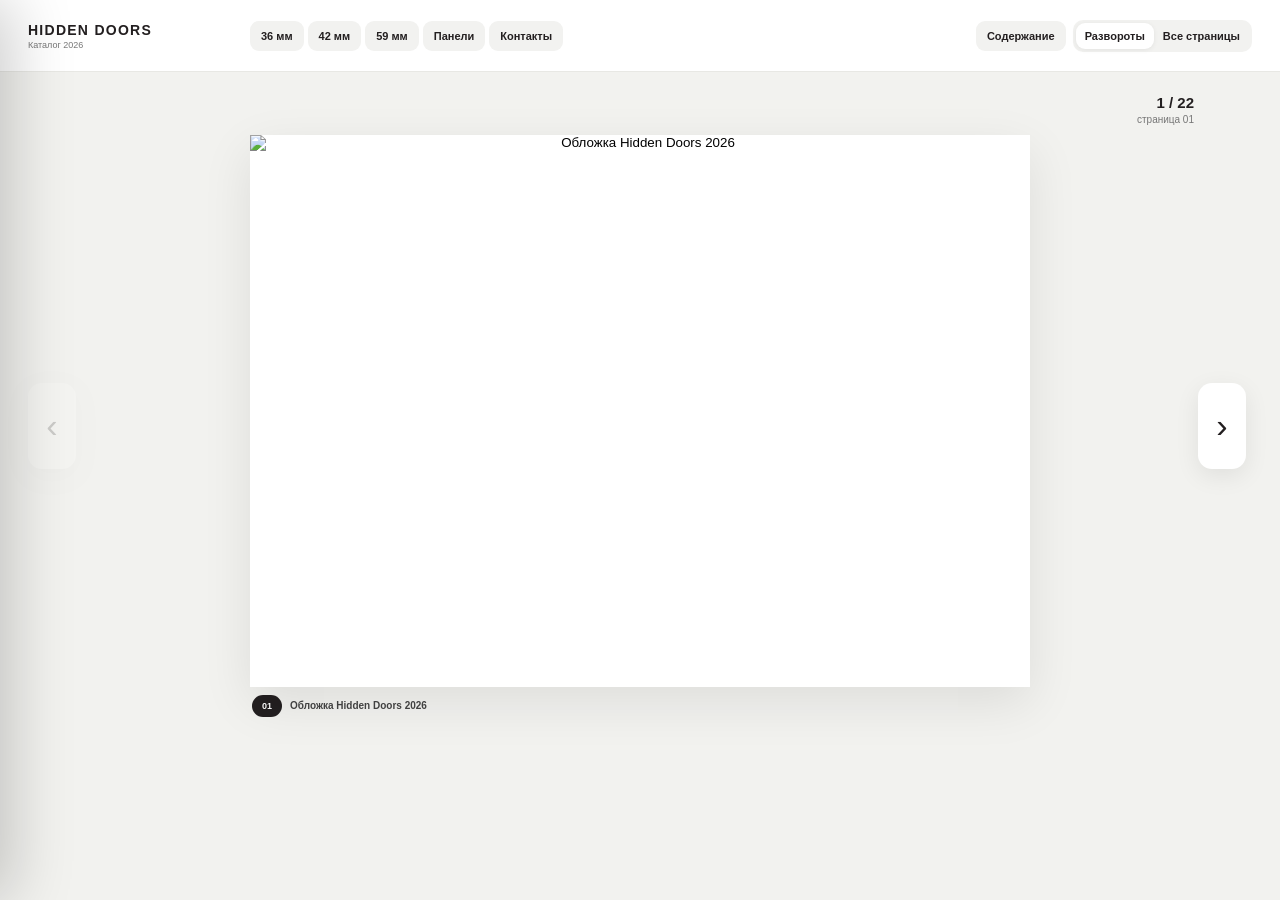
==== public-index.html @ 4ac61781 "catalog: publish visible back cover" ====
<!doctype html>
<html lang="ru">
<head>
  <meta charset="utf-8">
  <meta name="viewport" content="width=device-width,initial-scale=1,viewport-fit=cover">
  <meta name="theme-color" content="#ffffff">
  <title>Каталог Hidden Doors 2026 — двери 36, 42 и 59 мм</title>
  <meta name="description" content="Каталог Hidden Doors 2026: двери 36, 42 и 59 мм, покрытия, интегрируемые материалы и стеновые панели.">
  <link rel="stylesheet" href="public-view.css?v=master65-back-cover-visible">
</head>
<body>
  <noscript>Для просмотра каталога включите JavaScript.</noscript>
  <script src="catalog-data.js"></script>
  <script src="catalog-master.js?v=master65-back-cover-visible"></script>
  <script src="public-view.js?v=master65-back-cover-visible"></script>
</body>
</html>
---- public-view.css ----
@font-face{font-family:Manrope;src:url('../assets/manrope-400.ttf') format('truetype');font-weight:400;font-display:swap}
@font-face{font-family:Manrope;src:url('../assets/manrope-600.ttf') format('truetype');font-weight:600;font-display:swap}
@font-face{font-family:Manrope;src:url('../assets/manrope-700.ttf') format('truetype');font-weight:700;font-display:swap}
@font-face{font-family:Manrope;src:url('../assets/manrope-800.ttf') format('truetype');font-weight:800;font-display:swap}
:root{--ink:#231f20;--green:#57c035;--muted:#757575;--paper:#fff;--bg:#f2f2ef;--line:#deded9;--folio-outer:2.694%;--folio-bottom:2.381%}
*{box-sizing:border-box}
html,body{min-height:100%}
body.hd-public-view{margin:0;background:var(--bg);color:var(--ink);font-family:Manrope,Arial,sans-serif}
.hdp-no-scroll{overflow:hidden!important}.hidden{display:none!important}
#hdCatalogPublic{min-height:100vh}

.hdp-header{height:72px;display:flex;align-items:center;gap:22px;padding:0 28px;background:#fff;border-bottom:1px solid #e8e8e4;position:sticky;top:0;z-index:70}
.hdp-brand{display:flex;align-items:center;color:var(--ink);text-decoration:none;min-width:200px;height:44px}
.hdp-brand img{display:block;max-width:178px;max-height:42px;width:auto;height:auto;object-fit:contain}
.hdp-brand-fallback{display:none;align-items:flex-start;flex-direction:column}.hdp-brand-fallback b{font-size:14px;letter-spacing:.09em}.hdp-brand-fallback small{font-size:9px;color:#777;margin-top:2px}
.hdp-sections{display:flex;gap:4px;min-width:0}
.hdp-sections button,.hdp-head-actions button{border:0;border-radius:9px;background:#f2f2f0;color:var(--ink);padding:9px 11px;font:700 11px Manrope,Arial;cursor:pointer}
.hdp-sections button:hover,.hdp-head-actions button:hover{background:#e9f4e5}
.hdp-head-actions{margin-left:auto;display:flex;align-items:center;gap:7px}
.hdp-view-toggle{display:flex;background:#f2f2f0;border-radius:10px;padding:3px}
.hdp-view-toggle button{background:transparent;padding:7px 9px}.hdp-view-toggle button.active{background:#fff;box-shadow:0 1px 5px #0001}
.hdp-main{padding:22px 28px 52px}
.hdp-toolbar{max-width:1500px;margin:0 auto 10px;display:flex;justify-content:flex-end;align-items:center;min-height:28px}.hdp-toolbar-compact{padding:0 58px}
.hdp-progress{text-align:right}.hdp-progress b{display:block;font-size:15px}.hdp-progress span{display:block;color:#777;font-size:10px;margin-top:3px}
.hdp-spread-view{max-width:1600px;margin:0 auto;display:grid;grid-template-columns:54px minmax(0,1fr) 54px;align-items:center;gap:12px}
.hdp-arrow{width:48px;height:86px;border:0;border-radius:14px;background:#fff;box-shadow:0 7px 25px #00000014;font-size:34px;color:var(--ink);cursor:pointer}
.hdp-arrow:disabled{opacity:.18;cursor:default}
.hdp-spread{display:grid;gap:8px;align-items:start;justify-content:center}.hdp-spread.double{grid-template-columns:repeat(2,minmax(0,710px))}.hdp-spread.single{grid-template-columns:minmax(0,920px)}.hdp-spread.cover{grid-template-columns:minmax(0,780px)}
.hdp-page{min-width:0}.hdp-page-open{position:relative;display:block;width:100%;border:0;padding:0;background:#fff;cursor:zoom-in;box-shadow:0 16px 48px #00000017;transition:transform .18s ease,box-shadow .18s ease;overflow:hidden}
.hdp-page-open:hover{transform:translateY(-3px);box-shadow:0 20px 54px #00000022}.hdp-page-open>img{display:block;width:100%;height:auto;aspect-ratio:297/210;object-fit:fill}
.hdp-page-number-fix{position:absolute;right:2.2%;bottom:1.4%;min-width:5.1%;height:4.7%;padding:0 .25em;display:flex;align-items:center;justify-content:center;background:#fff;color:#57c035;font-weight:700;font-size:clamp(8px,1vw,15px);line-height:1;z-index:2}
.hdp-page-caption{display:flex;gap:8px;align-items:center;padding:8px 2px 0;color:#777;font-size:9px}.hdp-page-caption>span{display:grid;place-items:center;min-width:30px;height:22px;border-radius:999px;background:var(--ink);color:#fff;font-weight:800}.hdp-page-caption b{font-size:10px;color:#444}
.hdp-grid-view{max-width:1500px;margin:0 auto;display:grid;grid-template-columns:repeat(3,minmax(0,1fr));gap:22px}.hdp-grid-view .hdp-page-open{box-shadow:0 10px 30px #0001}.hdp-grid-view .hdp-page-caption{padding-top:7px}

/* Live catalog page: mechanically assembled contents in the exact A4 ratio. */
.hdp-page-live .hdp-page-open{cursor:zoom-in}
.hdp-live-sheet{position:relative;width:100%;aspect-ratio:297/210;background:#fff;color:var(--ink);overflow:hidden;text-align:left;font-family:Manrope,Arial,sans-serif;container-type:inline-size}
.hdp-live-logo{position:absolute;right:4.4cqw;top:4.05cqw;width:17.8cqw;height:5.8cqw;display:flex;align-items:flex-start;justify-content:flex-end}.hdp-live-logo img{display:block;max-width:100%;max-height:100%;width:auto;height:auto;object-fit:contain}
.hdp-live-rule{position:absolute;left:4.4cqw;top:9.55cqw;width:5.35cqw;height:.46cqw;background:var(--green);border-radius:99px}
.hdp-live-sheet h2{position:absolute;left:4.4cqw;top:13.25cqw;margin:0;font-size:4.15cqw;line-height:1;font-weight:700;letter-spacing:-.035em}
.hdp-live-subtitle{position:absolute;left:4.4cqw;top:18.6cqw;margin:0;color:#777;font-size:1.18cqw;line-height:1.2}
.hdp-toc-grid{position:absolute;left:3.2cqw;right:3.2cqw;top:23.2cqw;bottom:5.0cqw;display:grid;grid-template-columns:1fr 1fr;grid-template-rows:25.6cqw minmax(0,1fr);gap:2.15cqw 2.7cqw}
.hdp-toc-card{border:1px solid #deded9;border-radius:3.0cqw;padding:2.05cqw 2.4cqw 1.7cqw;overflow:hidden;background:#fff}
.hdp-toc-plain{padding:1.1cqw 2.4cqw 0;overflow:hidden}
.hdp-toc-head{display:grid;grid-template-columns:8.4cqw 1fr;align-items:center;border-bottom:1px solid #deded8;padding:0 0 1.45cqw;margin-bottom:1.18cqw}
.hdp-toc-head strong{font-size:3.05cqw;color:var(--green);line-height:1;font-weight:600}.hdp-toc-head b{font-size:1.92cqw;line-height:1.05}
.hdp-toc-rows{display:grid;gap:.82cqw}
.hdp-toc-row{display:grid;grid-template-columns:7.35cqw 1fr;gap:1.05cqw;align-items:start;min-width:0}.hdp-toc-row em{font-style:normal;color:var(--green);font-weight:700;font-size:1.14cqw;line-height:1.30;white-space:nowrap}.hdp-toc-row span{font-size:1.14cqw;color:#585858;line-height:1.30;min-width:0}
.hdp-toc-rows-2col{grid-template-columns:1fr 1fr;column-gap:1.85cqw;row-gap:.52cqw}.hdp-toc-rows-2col .hdp-toc-row{grid-template-columns:4.55cqw 1fr;gap:.72cqw}.hdp-toc-rows-2col .hdp-toc-row em,.hdp-toc-rows-2col .hdp-toc-row span{font-size:1.02cqw;line-height:1.26}
.hdp-live-note{position:absolute;left:4.4cqw;bottom:2.25cqw;color:#aaa;font-size:.82cqw}.hdp-live-page-no{position:absolute;right:var(--page-num-right);bottom:var(--page-num-bottom);color:var(--green);font-weight:700;font-size:1.02cqw}

/* Contents drawer */
.hdp-drawer{position:fixed;top:0;bottom:0;left:0;width:min(92vw,440px);background:#fff;z-index:110;transform:translateX(-102%);transition:.22s ease;box-shadow:20px 0 60px #0003}
.drawer-open .hdp-drawer{transform:none}.hdp-drawer-shade{position:fixed;inset:0;background:#0006;z-index:100;opacity:0;pointer-events:none;transition:.2s}.drawer-open .hdp-drawer-shade{opacity:1;pointer-events:auto}
.hdp-drawer-head{height:76px;padding:0 18px;display:flex;align-items:center;justify-content:space-between;border-bottom:1px solid #eee}.hdp-drawer-head b{display:block;font-size:18px}.hdp-drawer-head span{display:block;color:#777;font-size:10px;margin-top:3px}.hdp-drawer-head button{width:38px;height:38px;border:0;border-radius:10px;font-size:22px}
.hdp-drawer-list{height:calc(100% - 76px);overflow:auto;padding:12px 14px 40px}.hdp-drawer-list section+section{margin-top:20px}.hdp-drawer-list h3{font-size:11px;text-transform:uppercase;letter-spacing:.08em;margin:0 0 7px;color:#6b6b6b}
.hdp-drawer-item{display:grid;grid-template-columns:92px 1fr;gap:10px;width:100%;border:1px solid transparent;background:#fff;border-radius:10px;padding:7px;text-align:left;cursor:pointer}.hdp-drawer-item:hover{border-color:#cfe6c6;background:#f5faf3}
.hdp-drawer-item img,.hdp-drawer-live{width:92px;aspect-ratio:297/210;object-fit:cover;border:1px solid #eee}.hdp-drawer-live{display:grid;place-items:center;background:#fff;color:#333;font-size:9px;font-weight:800}.hdp-drawer-item b{font-size:10px;line-height:1.35}.hdp-drawer-item small{display:block;color:#888;font-size:9px;margin-top:4px}

/* Lightbox */
.hdp-lightbox{position:fixed;inset:0;background:#171817f4;z-index:150;display:grid;grid-template-rows:64px 1fr;color:#fff}.hdp-lightbox-head{display:flex;align-items:center;gap:15px;padding:0 16px;background:#202120;border-bottom:1px solid #ffffff14}
.hdp-lightbox-head>div:first-child{min-width:0}.hdp-lightbox-head b{display:block;white-space:nowrap;overflow:hidden;text-overflow:ellipsis}.hdp-lightbox-head span{font-size:9px;color:#aaa}
.hdp-light-tools{margin-left:auto;display:flex;align-items:center;gap:5px}.hdp-light-tools button{border:0;border-radius:8px;background:#373837;color:#fff;padding:8px 10px;font-weight:800;cursor:pointer}.hdp-light-tools button:disabled{opacity:.35;cursor:default}.hdp-light-tools .close{background:#fff;color:var(--ink);font-size:18px}
.hdp-light-stage{overflow:auto;padding:28px;display:flex;justify-content:flex-start;align-items:flex-start;cursor:grab}.hdp-light-stage.dragging{cursor:grabbing;user-select:none}.hdp-light-stage>img{display:block;height:auto;max-width:none;box-shadow:0 20px 70px #0009;background:#fff;margin:auto;flex:0 0 auto}.hdp-light-live{width:min(1400px,calc(100vw - 80px));margin:auto;box-shadow:0 20px 70px #0009}.hdp-light-live .hdp-live-sheet{width:100%}

/* Mobile = one catalog page at a time, never hide the right page of a spread. */
@media(max-width:1180px){
  .hdp-sections{display:none}.hdp-header{padding:0 16px}.hdp-main{padding:18px 14px 42px}.hdp-grid-view{grid-template-columns:repeat(2,minmax(0,1fr))}.hdp-spread-view{grid-template-columns:42px minmax(0,1fr) 42px}.hdp-arrow{width:38px;height:70px}
}
@media(max-width:760px){
  .hdp-header{height:62px;gap:8px}.hdp-brand{min-width:0}.hdp-brand img{max-width:132px;max-height:34px}.hdp-head-actions .hdp-ghost{font-size:0;padding:8px}.hdp-head-actions .hdp-ghost:after{content:'☰';font-size:18px}.hdp-view-toggle button{font-size:9px;padding:7px 8px}
  .hdp-main{padding:14px 10px 80px}.hdp-toolbar{margin-bottom:8px;min-height:0}.hdp-toolbar-compact{padding:0}.hdp-progress{display:none}
  .hdp-spread-view{display:grid;grid-template-columns:1fr;gap:9px}.hdp-arrow{position:fixed;bottom:18px;z-index:60;width:48px;height:48px;border-radius:999px}.hdp-arrow.prev{left:18px}.hdp-arrow.next{right:18px}
  .hdp-spread.double,.hdp-spread.single,.hdp-spread.cover{grid-template-columns:1fr}.hdp-grid-view{grid-template-columns:1fr;gap:16px}.hdp-page-caption b{font-size:9px}
  .hdp-page-number-fix{font-size:9px}
  .hdp-lightbox{grid-template-rows:58px 1fr}.hdp-lightbox-head>div:first-child{display:none}.hdp-light-tools{margin-left:0;width:100%;justify-content:center}.hdp-light-tools button{font-size:10px;padding:7px 8px}.hdp-light-stage{padding:12px}.hdp-light-live{width:calc(100vw - 24px)}
  .hdp-toc-head{grid-template-columns:56px 1fr}.hdp-toc-row{grid-template-columns:56px 1fr;gap:6px}.hdp-live-logo{width:20%}
}

/* FOLIO MASTER v1 — approved global pagination layer. */
.hdp-folio-sheet{--folio-mask-bg:#fff;position:relative;width:100%;aspect-ratio:297/210;overflow:hidden;background:#fff;container-type:inline-size}
.hdp-sheet-base{position:absolute;inset:0;width:100%;height:100%;display:block;object-fit:fill;z-index:1}
.hdp-legacy-folio-repair{position:absolute;display:block;z-index:4;pointer-events:none}
.hdp-folio{position:absolute;bottom:var(--folio-bottom);z-index:5;color:var(--green);font:600 1.188cqw/1 Manrope,Arial,sans-serif;letter-spacing:0;background:transparent!important;pointer-events:none}
.hdp-folio.side-left{left:var(--folio-outer);text-align:left}
.hdp-folio.side-right{right:var(--folio-outer);text-align:right}
.hdp-folio.halo{text-shadow:0 0 .12cqw #fff,0 0 .06cqw #fff}

/* 36 mm collection templates — original approved content + shared logo shell. */
.hdp-collection-sheet{--collection-bg:#f8f7f3;background:var(--collection-bg)}
.hdp-collection-tech-mask{position:absolute;display:block;background:var(--collection-bg);z-index:2;pointer-events:none;left:25%;top:0;width:50%;height:4.2%}
.hdp-light-live .hdp-folio-sheet{width:100%;box-shadow:0 20px 70px #0009}


/* 59 mm natural veneer — approved production-correct aluminum edge.
   The source render is preserved; only the visible door edge is corrected. */
.hdp-p36-work-mask{position:absolute;left:43.8%;top:.4%;width:12.8%;height:5.3%;background:#fff;z-index:3;pointer-events:none}
.hdp-p36-edge{position:absolute;display:block;z-index:3;pointer-events:none;background:linear-gradient(90deg,#080808 0%,#202020 48%,#090909 100%);box-shadow:inset .05cqw 0 .04cqw #5558}
.hdp-p36-edge-main{left:36.05%;top:19.15%;width:.55%;height:62.9%}
.hdp-p36-edge-thumb{left:63.45%;top:35.35%;width:.42%;height:20.1%}
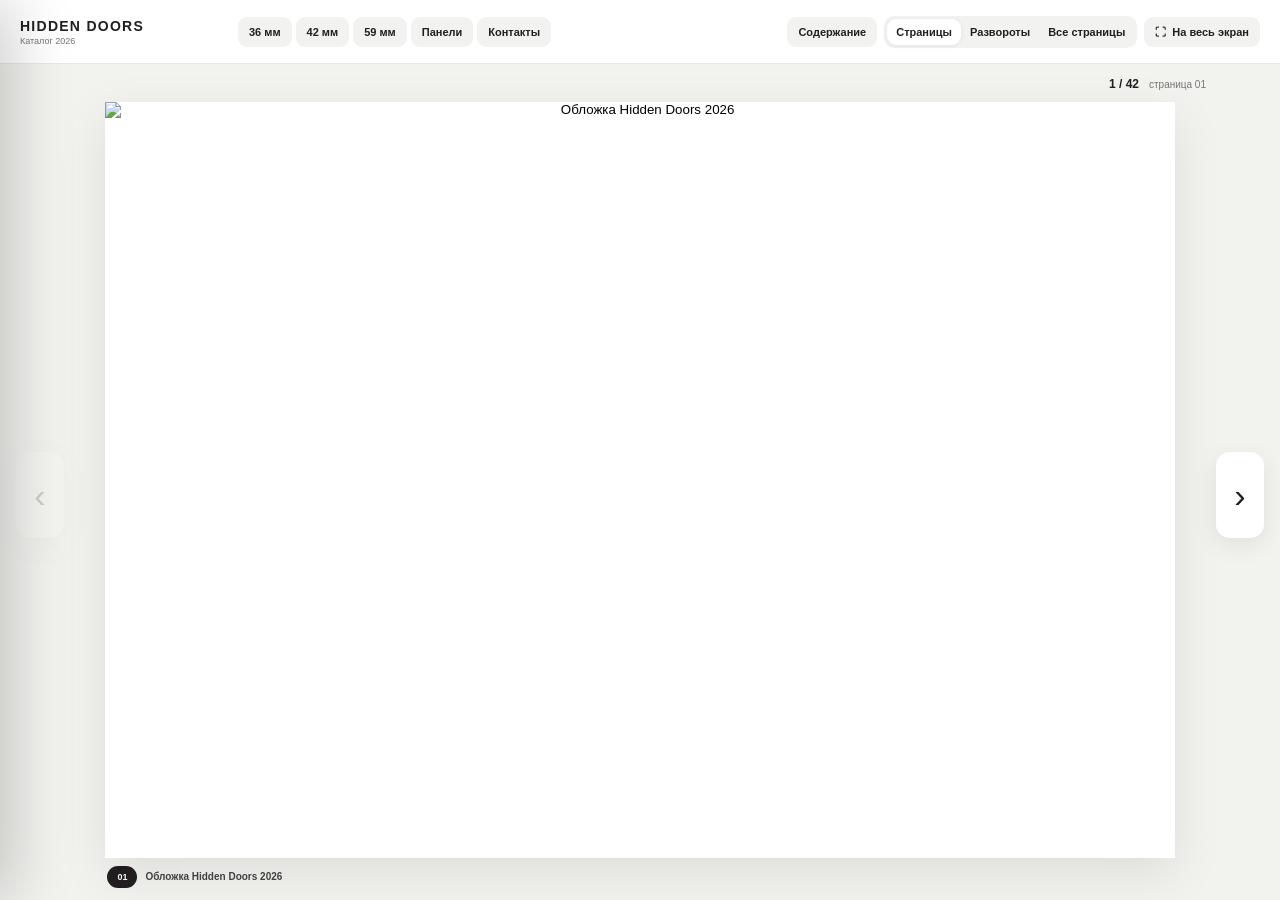
==== commit ab907ccf: "fix: fit catalog reading to the screen and keep enlarged navigation" ====
--- a/public-index.html
+++ b/public-index.html
@@ -6,12 +6,12 @@
   <meta name="theme-color" content="#ffffff">
   <title>Каталог Hidden Doors 2026 — двери 36, 42 и 59 мм</title>
   <meta name="description" content="Каталог Hidden Doors 2026: двери 36, 42 и 59 мм, покрытия, интегрируемые материалы и стеновые панели.">
-  <link rel="stylesheet" href="public-view.css?v=master65-back-cover-visible">
+  <link rel="stylesheet" href="public-view.css?v=viewer69-fullscreen-reading">
 </head>
 <body>
   <noscript>Для просмотра каталога включите JavaScript.</noscript>
   <script src="catalog-data.js"></script>
-  <script src="catalog-master.js?v=master65-back-cover-visible"></script>
-  <script src="public-view.js?v=master65-back-cover-visible"></script>
+  <script src="catalog-master.js?v=master68-official-final-spread-logos"></script>
+  <script src="public-view.js?v=viewer69-fullscreen-reading"></script>
 </body>
-</html>+</html>
--- a/public-view.css
+++ b/public-view.css
@@ -8,8 +8,11 @@
 body.hd-public-view{margin:0;background:var(--bg);color:var(--ink);font-family:Manrope,Arial,sans-serif}
 .hdp-no-scroll{overflow:hidden!important}.hidden{display:none!important}
 #hdCatalogPublic{min-height:100vh}
+#hdCatalogPublic.hdp-reading{height:100vh;height:100dvh;min-height:0;display:flex;flex-direction:column;overflow:hidden}
+#hdCatalogPublic:fullscreen{width:100%;background:var(--bg)}
+#hdCatalogPublic:fullscreen:not(.hdp-reading){height:100%;overflow:auto}
 
-.hdp-header{height:72px;display:flex;align-items:center;gap:22px;padding:0 28px;background:#fff;border-bottom:1px solid #e8e8e4;position:sticky;top:0;z-index:70}
+.hdp-header{height:64px;flex:0 0 auto;display:flex;align-items:center;gap:18px;padding:0 20px;background:#fff;border-bottom:1px solid #e8e8e4;position:sticky;top:0;z-index:70}
 .hdp-brand{display:flex;align-items:center;color:var(--ink);text-decoration:none;min-width:200px;height:44px}
 .hdp-brand img{display:block;max-width:178px;max-height:42px;width:auto;height:auto;object-fit:contain}
 .hdp-brand-fallback{display:none;align-items:flex-start;flex-direction:column}.hdp-brand-fallback b{font-size:14px;letter-spacing:.09em}.hdp-brand-fallback small{font-size:9px;color:#777;margin-top:2px}
@@ -17,19 +20,30 @@
 .hdp-sections button,.hdp-head-actions button{border:0;border-radius:9px;background:#f2f2f0;color:var(--ink);padding:9px 11px;font:700 11px Manrope,Arial;cursor:pointer}
 .hdp-sections button:hover,.hdp-head-actions button:hover{background:#e9f4e5}
 .hdp-head-actions{margin-left:auto;display:flex;align-items:center;gap:7px}
+.hdp-head-actions .hdp-fullscreen{display:inline-flex;align-items:center;gap:6px;white-space:nowrap}
 .hdp-view-toggle{display:flex;background:#f2f2f0;border-radius:10px;padding:3px}
 .hdp-view-toggle button{background:transparent;padding:7px 9px}.hdp-view-toggle button.active{background:#fff;box-shadow:0 1px 5px #0001}
 .hdp-main{padding:22px 28px 52px}
 .hdp-toolbar{max-width:1500px;margin:0 auto 10px;display:flex;justify-content:flex-end;align-items:center;min-height:28px}.hdp-toolbar-compact{padding:0 58px}
 .hdp-progress{text-align:right}.hdp-progress b{display:block;font-size:15px}.hdp-progress span{display:block;color:#777;font-size:10px;margin-top:3px}
-.hdp-spread-view{max-width:1600px;margin:0 auto;display:grid;grid-template-columns:54px minmax(0,1fr) 54px;align-items:center;gap:12px}
+.hdp-reading .hdp-main{flex:1;min-height:0;display:flex;flex-direction:column;padding:8px 16px 12px}
+.hdp-reading .hdp-toolbar{flex:0 0 auto;width:100%;max-width:none;min-height:24px;margin:0 0 6px;padding:0 58px}
+.hdp-reading .hdp-progress{display:flex;align-items:baseline;gap:10px;min-width:0;max-width:100%}
+.hdp-reading .hdp-progress b{flex:0 0 auto;font-size:12px}.hdp-reading .hdp-progress span{min-width:0;margin-top:0;overflow:hidden;text-overflow:ellipsis;white-space:nowrap}
+.hdp-spread-view{width:100%;margin:0 auto;display:grid;grid-template-columns:48px minmax(0,1fr) 48px;align-items:center;gap:10px}
+.hdp-reading .hdp-spread-view{--hdp-caption-height:30px;--hdp-nav-height:0px;flex:1;min-height:0;container-type:size}
 .hdp-arrow{width:48px;height:86px;border:0;border-radius:14px;background:#fff;box-shadow:0 7px 25px #00000014;font-size:34px;color:var(--ink);cursor:pointer}
 .hdp-arrow:disabled{opacity:.18;cursor:default}
-.hdp-spread{display:grid;gap:8px;align-items:start;justify-content:center}.hdp-spread.double{grid-template-columns:repeat(2,minmax(0,710px))}.hdp-spread.single{grid-template-columns:minmax(0,920px)}.hdp-spread.cover{grid-template-columns:minmax(0,780px)}
+.hdp-spread{display:grid;width:100%;gap:8px;align-items:start;justify-content:center;justify-self:center}.hdp-spread.double{grid-template-columns:repeat(2,minmax(0,1fr))}.hdp-spread.single,.hdp-spread.cover{grid-template-columns:minmax(0,1fr)}
+/* Both the viewport height and the available column width limit the same page scale. */
+.hdp-reading .hdp-spread.single,.hdp-reading .hdp-spread.cover{max-width:calc((100cqh - var(--hdp-caption-height) - var(--hdp-nav-height)) * 1.4142857)}
+.hdp-reading .hdp-spread.double{max-width:calc((100cqh - var(--hdp-caption-height) - var(--hdp-nav-height)) * 2.8285714 + 8px)}
 .hdp-page{min-width:0}.hdp-page-open{position:relative;display:block;width:100%;border:0;padding:0;background:#fff;cursor:zoom-in;box-shadow:0 16px 48px #00000017;transition:transform .18s ease,box-shadow .18s ease;overflow:hidden}
 .hdp-page-open:hover{transform:translateY(-3px);box-shadow:0 20px 54px #00000022}.hdp-page-open>img{display:block;width:100%;height:auto;aspect-ratio:297/210;object-fit:fill}
+.hdp-reading .hdp-page-open:hover{transform:none}
 .hdp-page-number-fix{position:absolute;right:2.2%;bottom:1.4%;min-width:5.1%;height:4.7%;padding:0 .25em;display:flex;align-items:center;justify-content:center;background:#fff;color:#57c035;font-weight:700;font-size:clamp(8px,1vw,15px);line-height:1;z-index:2}
 .hdp-page-caption{display:flex;gap:8px;align-items:center;padding:8px 2px 0;color:#777;font-size:9px}.hdp-page-caption>span{display:grid;place-items:center;min-width:30px;height:22px;border-radius:999px;background:var(--ink);color:#fff;font-weight:800}.hdp-page-caption b{font-size:10px;color:#444}
+.hdp-reading .hdp-page-caption{height:var(--hdp-caption-height);overflow:hidden}.hdp-reading .hdp-page-caption>span{flex:0 0 auto}.hdp-reading .hdp-page-caption b{min-width:0;white-space:nowrap;overflow:hidden;text-overflow:ellipsis}
 .hdp-grid-view{max-width:1500px;margin:0 auto;display:grid;grid-template-columns:repeat(3,minmax(0,1fr));gap:22px}.hdp-grid-view .hdp-page-open{box-shadow:0 10px 30px #0001}.hdp-grid-view .hdp-page-caption{padding-top:7px}
 
 /* Live catalog page: mechanically assembled contents in the exact A4 ratio. */
@@ -58,23 +72,31 @@
 .hdp-drawer-item img,.hdp-drawer-live{width:92px;aspect-ratio:297/210;object-fit:cover;border:1px solid #eee}.hdp-drawer-live{display:grid;place-items:center;background:#fff;color:#333;font-size:9px;font-weight:800}.hdp-drawer-item b{font-size:10px;line-height:1.35}.hdp-drawer-item small{display:block;color:#888;font-size:9px;margin-top:4px}
 
 /* Lightbox */
-.hdp-lightbox{position:fixed;inset:0;background:#171817f4;z-index:150;display:grid;grid-template-rows:64px 1fr;color:#fff}.hdp-lightbox-head{display:flex;align-items:center;gap:15px;padding:0 16px;background:#202120;border-bottom:1px solid #ffffff14}
+.hdp-lightbox{position:fixed;inset:0;background:#171817f4;z-index:150;display:grid;grid-template-rows:56px minmax(0,1fr);color:#fff}.hdp-lightbox-head{display:flex;align-items:center;gap:15px;padding:0 16px;background:#202120;border-bottom:1px solid #ffffff14}
 .hdp-lightbox-head>div:first-child{min-width:0}.hdp-lightbox-head b{display:block;white-space:nowrap;overflow:hidden;text-overflow:ellipsis}.hdp-lightbox-head span{font-size:9px;color:#aaa}
-.hdp-light-tools{margin-left:auto;display:flex;align-items:center;gap:5px}.hdp-light-tools button{border:0;border-radius:8px;background:#373837;color:#fff;padding:8px 10px;font-weight:800;cursor:pointer}.hdp-light-tools button:disabled{opacity:.35;cursor:default}.hdp-light-tools .close{background:#fff;color:var(--ink);font-size:18px}
-.hdp-light-stage{overflow:auto;padding:28px;display:flex;justify-content:flex-start;align-items:flex-start;cursor:grab}.hdp-light-stage.dragging{cursor:grabbing;user-select:none}.hdp-light-stage>img{display:block;height:auto;max-width:none;box-shadow:0 20px 70px #0009;background:#fff;margin:auto;flex:0 0 auto}.hdp-light-live{width:min(1400px,calc(100vw - 80px));margin:auto;box-shadow:0 20px 70px #0009}.hdp-light-live .hdp-live-sheet{width:100%}
+.hdp-light-tools{margin-left:auto;display:flex;flex:0 0 auto;align-items:center;gap:5px;white-space:nowrap}.hdp-light-tools button{border:0;border-radius:8px;background:#373837;color:#fff;padding:8px 10px;font-weight:800;cursor:pointer}.hdp-light-tools button:disabled{opacity:.35;cursor:default}.hdp-light-tools .close{background:#fff;color:var(--ink);font-size:18px}.hdp-light-tools #hdpZoomText{min-width:42px;text-align:center}
+.hdp-light-body{display:grid;grid-template-columns:48px minmax(0,1fr) 48px;min-width:0;min-height:0;padding:0 6px 6px}
+.hdp-light-arrow{align-self:center;justify-self:center;width:40px;height:70px;border:0;border-radius:12px;background:#373837;color:#fff;font-size:34px;cursor:pointer}.hdp-light-arrow:disabled{opacity:.25;cursor:default}
+.hdp-light-stage{min-width:0;min-height:0;overflow:auto;overscroll-behavior:contain;padding:12px;display:flex;justify-content:flex-start;align-items:flex-start;cursor:grab}.hdp-light-stage.dragging{cursor:grabbing;user-select:none}.hdp-light-stage>img{display:block;height:auto;max-width:none;box-shadow:0 20px 70px #0009;background:#fff;margin:auto;flex:0 0 auto}.hdp-light-live{flex:0 0 auto;width:100%;max-width:none;margin:auto;box-shadow:0 20px 70px #0009}.hdp-light-live .hdp-live-sheet{width:100%}
 
 /* Mobile = one catalog page at a time, never hide the right page of a spread. */
 @media(max-width:1180px){
   .hdp-sections{display:none}.hdp-header{padding:0 16px}.hdp-main{padding:18px 14px 42px}.hdp-grid-view{grid-template-columns:repeat(2,minmax(0,1fr))}.hdp-spread-view{grid-template-columns:42px minmax(0,1fr) 42px}.hdp-arrow{width:38px;height:70px}
 }
 @media(max-width:760px){
-  .hdp-header{height:62px;gap:8px}.hdp-brand{min-width:0}.hdp-brand img{max-width:132px;max-height:34px}.hdp-head-actions .hdp-ghost{font-size:0;padding:8px}.hdp-head-actions .hdp-ghost:after{content:'☰';font-size:18px}.hdp-view-toggle button{font-size:9px;padding:7px 8px}
-  .hdp-main{padding:14px 10px 80px}.hdp-toolbar{margin-bottom:8px;min-height:0}.hdp-toolbar-compact{padding:0}.hdp-progress{display:none}
-  .hdp-spread-view{display:grid;grid-template-columns:1fr;gap:9px}.hdp-arrow{position:fixed;bottom:18px;z-index:60;width:48px;height:48px;border-radius:999px}.hdp-arrow.prev{left:18px}.hdp-arrow.next{right:18px}
-  .hdp-spread.double,.hdp-spread.single,.hdp-spread.cover{grid-template-columns:1fr}.hdp-grid-view{grid-template-columns:1fr;gap:16px}.hdp-page-caption b{font-size:9px}
+  .hdp-header{height:auto;display:grid;grid-template-columns:minmax(0,1fr) auto auto;gap:6px 8px;padding:8px 10px}.hdp-brand{grid-column:1;min-width:0;height:34px}.hdp-brand img{max-width:132px;max-height:34px}.hdp-head-actions{display:contents}.hdp-head-actions .hdp-ghost{grid-column:2;grid-row:1;font-size:0;padding:6px 9px}.hdp-head-actions .hdp-ghost:after{content:'☰';font-size:18px}.hdp-head-actions .hdp-fullscreen{grid-column:3;grid-row:1;font-size:0;padding:6px 9px}.hdp-head-actions .hdp-fullscreen:after{content:'⛶';font-size:18px}
+  .hdp-head-actions .hdp-fullscreen>span{display:none}.hdp-view-toggle{grid-column:1/-1;grid-row:2;width:100%;min-width:0}.hdp-view-toggle button{flex:1;min-width:0;font-size:10px;padding:7px 6px;white-space:nowrap}
+  .hdp-main{padding:14px 10px 40px}.hdp-toolbar{margin-bottom:8px;min-height:0}.hdp-toolbar-compact{padding:0}.hdp-reading .hdp-main{padding:5px 10px 8px}.hdp-reading .hdp-toolbar{min-height:22px;padding:0;margin-bottom:4px}.hdp-reading .hdp-progress{width:100%;justify-content:space-between}
+  .hdp-spread-view{grid-template-columns:1fr 1fr;grid-template-rows:minmax(0,1fr) 44px;gap:8px}.hdp-reading .hdp-spread-view{--hdp-nav-height:52px}.hdp-arrow{position:static;width:44px;height:44px;border-radius:999px;grid-row:2}.hdp-arrow.prev{grid-column:1;justify-self:start}.hdp-arrow.next{grid-column:2;justify-self:end}
+  .hdp-spread{grid-column:1/-1;grid-row:1}.hdp-spread.double,.hdp-spread.single,.hdp-spread.cover{grid-template-columns:1fr}.hdp-reading .hdp-spread.double{max-width:calc((100cqh - var(--hdp-caption-height) - var(--hdp-nav-height)) * 1.4142857)}.hdp-grid-view{grid-template-columns:1fr;gap:16px}.hdp-page-caption b{font-size:9px}
   .hdp-page-number-fix{font-size:9px}
-  .hdp-lightbox{grid-template-rows:58px 1fr}.hdp-lightbox-head>div:first-child{display:none}.hdp-light-tools{margin-left:0;width:100%;justify-content:center}.hdp-light-tools button{font-size:10px;padding:7px 8px}.hdp-light-stage{padding:12px}.hdp-light-live{width:calc(100vw - 24px)}
+  .hdp-lightbox{grid-template-rows:50px minmax(0,1fr)}.hdp-lightbox-head{padding:0 8px}.hdp-lightbox-head>div:first-child{display:none}.hdp-light-tools{margin-left:0;width:100%;min-width:0;justify-content:center;gap:4px}.hdp-light-tools button{font-size:10px;padding:7px 8px}.hdp-light-body{grid-template-columns:28px minmax(0,1fr) 28px;padding:0 2px 4px}.hdp-light-arrow{width:26px;height:56px;font-size:28px;border-radius:8px}.hdp-light-stage{padding:8px}
   .hdp-toc-head{grid-template-columns:56px 1fr}.hdp-toc-row{grid-template-columns:56px 1fr;gap:6px}.hdp-live-logo{width:20%}
+}
+@media(max-width:380px){.hdp-light-tools #hdpZoomActual{display:none}}
+@media(min-width:480px) and (max-width:760px) and (max-height:500px){
+  .hdp-header{display:flex;gap:6px;height:46px;padding:4px 8px}.hdp-brand{height:28px;flex:0 0 auto}.hdp-brand img{max-width:92px;max-height:28px}.hdp-head-actions{display:flex;gap:5px}.hdp-view-toggle{width:auto}.hdp-view-toggle button{padding:6px;font-size:9px}.hdp-head-actions .hdp-ghost,.hdp-head-actions .hdp-fullscreen{padding:5px 7px}
+  .hdp-reading .hdp-main{padding:2px 8px 6px}.hdp-reading .hdp-toolbar{min-height:20px;margin-bottom:2px;padding:0 42px}.hdp-spread-view{grid-template-columns:36px minmax(0,1fr) 36px;grid-template-rows:minmax(0,1fr);gap:6px}.hdp-reading .hdp-spread-view{--hdp-nav-height:0px}.hdp-spread{grid-column:2;grid-row:1}.hdp-arrow{grid-row:1;width:36px;height:44px}.hdp-arrow.prev{grid-column:1}.hdp-arrow.next{grid-column:3}
 }
 
 /* FOLIO MASTER v1 — approved global pagination layer. */
